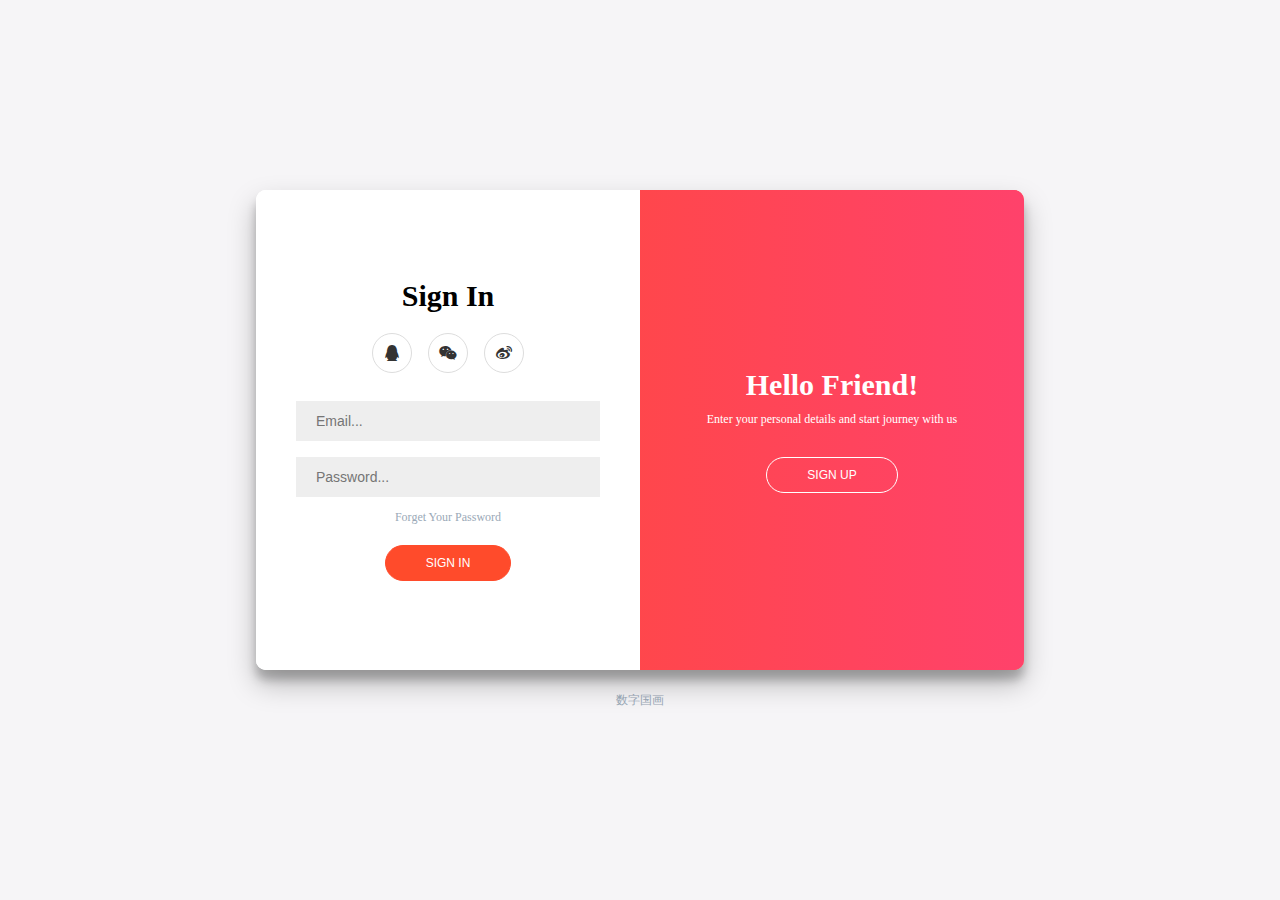
==== web/login.html @ 63636c72 "fisrt commit" ====
<!DOCTYPE html>
<html lang="en">
<head>
    <meta charset="UTF-8">
    <title>数字国画</title>

    <!-- 引入图标字体 -->
    <link rel="stylesheet" href="css/all.css">
    <link rel="stylesheet" href="css/loginmain.css">
    <link rel="stylesheet" href="css/fontawesome.min.css">
</head>
<body>

    <div>
    <!-- 创建封装容器 -->
        <div class="container" id="container">

            <!-- 注册页面 -->
            <div class="form-container sign-up-container">
                <form action="#">
                    <h1>sign up</h1>
                    <!-- 公共组件 -->
                    <div class="social-container">
                        <a href="#"><i class="fab fa-qq"></i></a>
                        <a href="#"><i class="fab fa-weixin"></i></a>
                        <a href="#"><i class="fab fa-weibo"></i></a>
                    </div>
                    <input type="text" name="userName" id="userName" placeholder="userName...">
                    <input type="email" name="email" id="email" placeholder="Email...">
                    <input type="password" name="password" id="password" placeholder="Password...">
                    <button>sign up</button>
                </form>
            </div>

            <!-- 登录页面 -->
            <div class="form-container sign-in-container">
                <form action="#">
                    <h1>sign in</h1>
                    <!-- 公共组件 -->
                    <div class="social-container">
                        <a href="#"><i class="fab fa-qq" aria-hidden="true"></i></a>
                        <a href="#"><i class="fab fa-weixin"></i></a>
                        <a href="#"><i class="fab fa-weibo"></i></a>
                    </div>
                    <input type="email" name="email" placeholder="Email..." >
                    <input type="password" name="password" placeholder="Password...">
                    <a href="#" class="forget">forget your password</a>
                    <button>sign in</button>
                </form>
            </div>

            <!-- 覆盖容器 -->
            <div class="overlay-container">
                <div class="overlay">

                    <!-- 覆盖左边 -->
                    <div class="overlay-penal overlay-left-container">
                        <h1>welcome back!</h1>
                        <p>
                            To keep connected with us please login with your personal info
                        </p>
                        <button class="ghost" id="signIn">sign in</button>
                    </div>

                    <!-- 覆盖右边 -->
                    <div class="overlay-penal overlay-right-container">
                        <h1>Hello Friend!</h1>
                        <p>
                            Enter your personal details and start journey with us
                        </p>
                        <button class="ghost" id="signUp">sign up</button>
                    </div>
                </div>
            </div>
        </div>

        <div class="bottom-box">
            <a href="index.html" class="bottom-letter">数字国画</a>
        </div>
    </div>

<script src="js/loginmain.js"></script>


</body>
</html>
---- web/css/loginmain.css ----
* {
    padding:0;
    margin:0;
    box-sizing: border-box;
}

body{
    display: flex;
    justify-content: center;
    align-items: center;
    height: 100vh;
    background-color: #F6F5F7;
}
button {
    outline: none;
    border: 1px solid #FF4B2B;
    border-radius: 20px;
    background-color: #FF4B2B;
    padding: 10px 40px;
    font-size: 12px;
    text-transform: uppercase;
    color: white;
    transition: transform 85ms ease-in;
}
h1 {
    text-transform: capitalize;
    font-size: 30px;
}
p{
    margin: 10px 0 30px;
}
button:active {
    transform: scale(.95);
}
.ghost {
    background-color: transparent;
    border-color: white;
}


.container{
    position: relative;
    width: 768px;
    max-width: 100%;
    min-height: 480px;
    background-color: white;
    box-shadow: 0 14px 28px rgba(0, 0, 0, .25), 0 10px 10px rgba(0, 0, 0, .22);
    border-radius: 10px;
    overflow: hidden;
}

.bottom-box{
    text-align: center;
    vertical-align:middle;
    margin-top: 20px;
    width: 768px;
    height:20px;
}

.form-container{
    position: absolute;
    display: flex;
    justify-content: center;
    align-items: center;
    background-color: white;
    height: 100%;
    width: 50%;
    padding: 0 40px;
    transition: all .65s ease-in-out;
}
.form-container form{
    width: 100%;
    display: flex;
    flex-direction: column;
    justify-content: center;
    align-items: center;
}
.form-container input {
    width: 100%;
    height: 40px;
    margin: 8px 0;
    background-color: #EEEEEE;
    border: none;
    font-size: 14px;
    padding: 0 20px;
}
.sign-in-container{
    z-index: 10;
}
.sign-up-container{
    z-index: 5;
}

.social-container {
    display: flex;
}
.social-container a{
    width: 40px;
    height: 40px;
    border-radius: 50%;
    border: 1px solid #ddd;
    line-height: 40px;
    text-align: center;
    color: #333;
    margin: 20px 8px;
}
.social-container a:hover {
    background-color: #222F3E;
    color: white;
    border-color: #CBCBCC;
}

.overlay-container {
    position: absolute;
    right: 0;
    width: 50%;
    height: 100%;
    background-color: tomato;
    overflow: hidden;
    transition: transform .65s ease-in-out;
    z-index: 100;
}
.overlay {
    position: absolute;
    display: flex;
    left: -100%;
    width: 200%;
    height: 100%;
    background: linear-gradient(to right, #FF4B2D, #FF426B);
}

.overlay-penal {
    display: flex;
    flex-direction: column;
    justify-content: center;
    align-items: center;
    width: 50%;
    padding: 0 40px;
    text-align: center;
    color: white;
    font-size: 12px;
}
.forget {
    height: 20px;
    color: #9AA9B7;
    text-decoration: none;
    margin: 5px 0 15px;
    font-size: 12px;
    text-transform: capitalize;
}
.forget:hover {
    border-bottom: 2px tomato solid;
}

.bottom-letter {
    height: 20px;
    color: #9AA9B7;
    text-decoration: none;
    font-size: 12px;
}
.bottom-letter:hover {
    border-bottom: 1px #9AA9B7 solid;
}

.overlay-left-container {
    transform: translateX(10%);
    transition: transform .65s ease-in-out;
}
.overlay-right-container {
    transform: translateX(0);
    transition: transform .65s ease-in-out;
}

.container.penal-right-active .sign-in-container {
    z-index: 5;
    transform: translateX(100%);
}

.container.penal-right-active .sign-up-container {
    z-index: 10;
    transform: translateX(100%);
}

.container.penal-right-active .overlay-container {
    transform: translateX(-100%);
}
.container.penal-right-active .overlay {
    transform: translateX(50%);
}
.container.penal-right-active .overlay-left-container {
    transform: translateX(0);
}
.container.penal-right-active .overlay-right-container {
    transform: translateX(-10%);
}
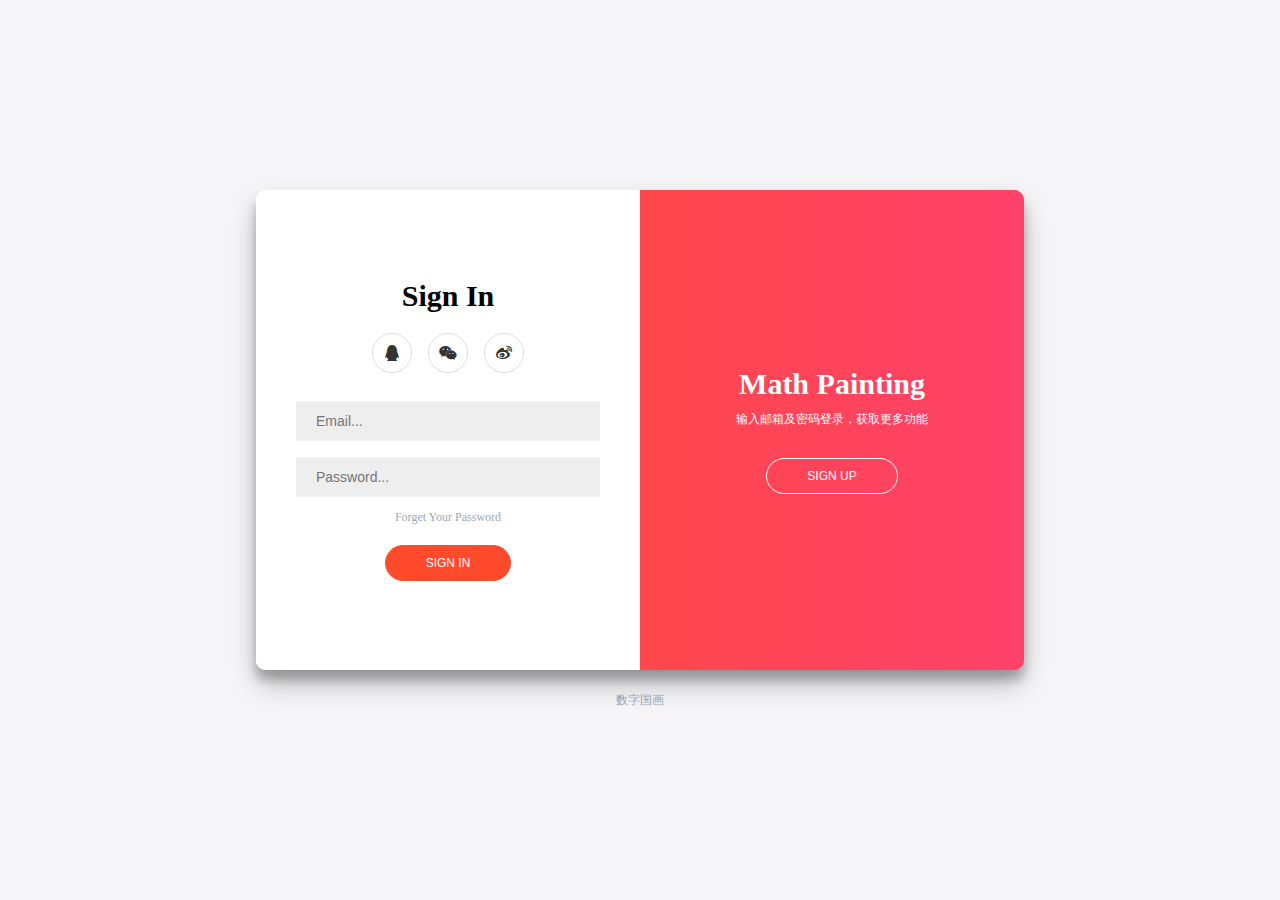
==== commit 9709f4bf: "third commit" ====
--- a/web/login.html
+++ b/web/login.html
@@ -55,18 +55,18 @@
 
                     <!-- 覆盖左边 -->
                     <div class="overlay-penal overlay-left-container">
-                        <h1>welcome back!</h1>
+                        <h1>Math Painting</h1>
                         <p>
-                            To keep connected with us please login with your personal info
+                            使用邮箱注册账号，获取更多功能
                         </p>
                         <button class="ghost" id="signIn">sign in</button>
                     </div>
 
                     <!-- 覆盖右边 -->
                     <div class="overlay-penal overlay-right-container">
-                        <h1>Hello Friend!</h1>
+                        <h1>Math Painting</h1>
                         <p>
-                            Enter your personal details and start journey with us
+                            输入邮箱及密码登录，获取更多功能
                         </p>
                         <button class="ghost" id="signUp">sign up</button>
                     </div>
